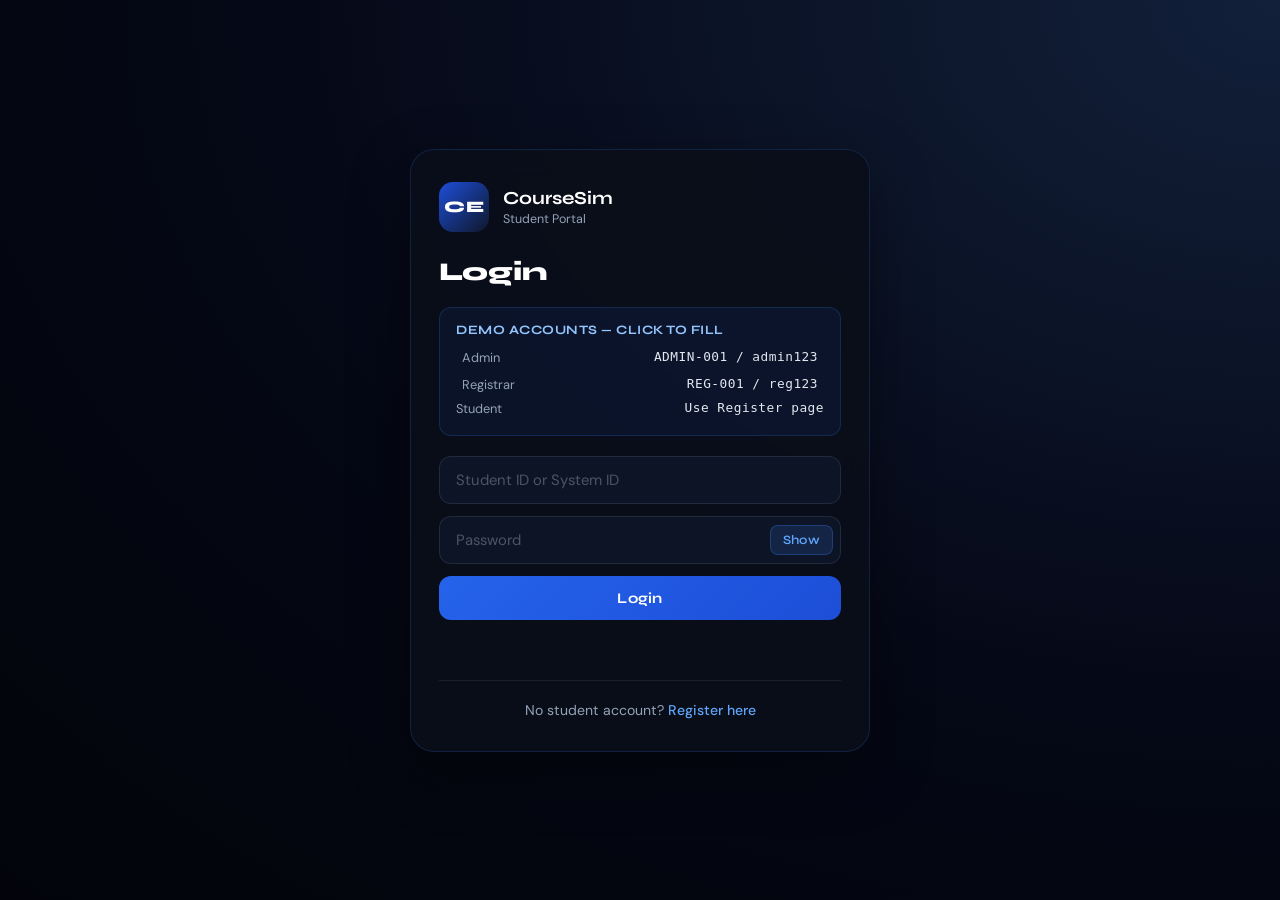
==== academic-history.html @ dddecc25 "pasted" ====
<!DOCTYPE html>
<html lang="en">
<head>
  <meta charset="UTF-8" />
  <meta name="viewport" content="width=device-width, initial-scale=1.0" />
  <title>CourseSim – Academic History</title>
  <link rel="stylesheet" href="style.css" />
  <style>
    .hist-section {
      background: var(--panel);
      border: 1px solid var(--border);
      border-radius: 18px;
      padding: 20px 24px;
      margin-bottom: 18px;
      backdrop-filter: blur(10px);
    }
    .hist-header {
      display: flex;
      align-items: center;
      justify-content: space-between;
      flex-wrap: wrap;
      gap: 10px;
      margin-bottom: 16px;
    }
    .hist-year {
      font-family: var(--font-head);
      font-size: 1.1rem;
      font-weight: 800;
      color: #e2e8f0;
      margin-right: 10px;
    }
    .hist-sem {
      font-size: 0.85rem;
      color: var(--muted);
    }
    .hist-summary { display: flex; gap: 10px; flex-wrap: wrap; }
    .hs-item {
      font-size: 0.78rem;
      font-family: var(--font-head);
      font-weight: 700;
      padding: 3px 10px;
      border-radius: 20px;
      letter-spacing: 0.3px;
    }
    .hs-pass { background: rgba(34,197,94,0.15);  color: #86efac; }
    .hs-fail { background: rgba(239,68,68,0.15);  color: #fca5a5; }
    .hs-pend { background: rgba(234,179,8,0.15);  color: #fde047; }

    .hist-table {
      width: 100%; border-collapse: collapse; font-size: 0.86rem;
    }
    .hist-table th {
      text-align: left; padding: 8px 12px;
      font-family: var(--font-head); font-size: 0.72rem;
      text-transform: uppercase; letter-spacing: 0.6px;
      color: var(--muted); border-bottom: 1px solid var(--border);
    }
    .hist-table td {
      padding: 10px 12px; color: #cbd5e1;
      border-bottom: 1px solid rgba(255,255,255,0.04);
    }
    .hist-table tr:last-child td { border-bottom: none; }
    .hist-table tr:hover td { background: rgba(255,255,255,0.02); }
    .ht-code  { font-family: var(--font-head); font-weight: 700; color: #e2e8f0; }
    .ht-grade { font-family: var(--font-head); font-weight: 700; color: #93c5fd; }

    .grade-status {
      display: inline-block; font-size: 0.72rem;
      font-family: var(--font-head); font-weight: 700;
      padding: 2px 9px; border-radius: 20px; letter-spacing: 0.3px;
    }
    .gs-passed  { background: rgba(34,197,94,0.18);  color: #86efac; }
    .gs-failed  { background: rgba(239,68,68,0.18);  color: #fca5a5; }
    .gs-pending { background: rgba(234,179,8,0.18);  color: #fde047; }
    .dropped-tag {
      font-size: 0.68rem; background: rgba(100,116,139,0.2);
      color: #94a3b8; padding: 1px 6px; border-radius: 4px; margin-left: 4px;
    }

    @media (max-width: 640px) {
      .hist-table th:nth-child(2), .hist-table td:nth-child(2) { display: none; }
    }
  </style>
</head>
<body>
  <div class="app">
    <aside class="sidebar">
      <div>
        <div class="brand">
          <div class="logo">CE</div>
          <div><h1>CourseSim</h1><p>Student Portal</p></div>
        </div>
        <nav class="nav">
          <a id="navLogout" href="index.html">Login</a>
          <a href="courses.html">Courses</a>
          <a href="my-enrollments.html">My Enrollments</a>
          <a href="my-requests.html">My Requests</a>
          <a class="active" href="academic-history.html">Academic History</a>
        </nav>
      </div>
      <div class="user-card">
        <div class="avatar" id="sidebarAvatar">?</div>
        <div>
          <h3 id="sidebarName">Student</h3>
          <p  id="sidebarId">ID</p>
          <span class="role-pill student" id="sidebarRole"></span>
        </div>
      </div>
    </aside>

    <main class="main">
      <header class="hero">
        <h2>Academic History</h2>
        <p>Your complete enrollment record grouped by school year and semester.</p>
      </header>
      <div id="acadHistory"></div>
    </main>
  </div>

  <script src="script.js"></script>
  <script>
    (function() {
      const user = getCurrentUser();
      if (!user || user.role !== "student") { window.location.href = "index.html"; return; }
      document.getElementById("sidebarRole").className = "role-pill student";
    })();
  </script>
</body>
</html>
---- style.css ----
/* =====================================================
   CourseSim – style.css  (Role-based edition)
   ===================================================== */

@import url('https://fonts.googleapis.com/css2?family=Syne:wght@400;600;700;800&family=DM+Sans:wght@300;400;500&display=swap');

* { margin: 0; padding: 0; box-sizing: border-box; }

:root {
  --bg:        #050816;
  --panel:     rgba(10, 15, 26, 0.92);
  --muted:     #94a3b8;
  --text:      #e5e7eb;
  --border:    rgba(59, 130, 246, 0.18);
  --blue:      #2563eb;
  --blue2:     #1d4ed8;
  --success:   #86efac;
  --font-head: 'Syne', sans-serif;
  --font-body: 'DM Sans', sans-serif;
}

body {
  min-height: 100vh;
  background: radial-gradient(ellipse at top right, #12203a 0%, var(--bg) 55%, #02040a 100%);
  color: var(--text);
  font-family: var(--font-body);
}

/* ── App Layout ─────────────────────────────────── */
.app { display: flex; min-height: 100vh; }

/* ── Sidebar ─────────────────────────────────────── */
.sidebar {
  width: 268px;
  background: rgba(7, 10, 20, 0.97);
  border-right: 1px solid var(--border);
  padding: 28px 20px;
  display: flex;
  flex-direction: column;
  justify-content: space-between;
  flex-shrink: 0;
}

.brand { display: flex; align-items: center; gap: 14px; }

.logo {
  width: 50px; height: 50px;
  border-radius: 14px;
  display: grid; place-items: center;
  background: linear-gradient(135deg, #1d4ed8, #0f172a);
  color: white;
  font-family: var(--font-head);
  font-weight: 800; font-size: 1rem; letter-spacing: 0.5px;
  flex-shrink: 0;
}

.brand h1 { font-family: var(--font-head); font-size: 1.15rem; font-weight: 700; color: #fff; }
.brand p  { font-size: 0.78rem; color: var(--muted); margin-top: 2px; }

.nav { margin-top: 38px; display: grid; gap: 6px; }

.nav a {
  text-decoration: none; color: #94a3b8; background: transparent;
  padding: 12px 16px; border-radius: 12px; font-size: 0.92rem; font-weight: 500;
  transition: all 0.22s ease; border: 1px solid transparent;
}

.nav a.active, .nav a:hover {
  background: linear-gradient(135deg, rgba(37,99,235,0.35), rgba(15,23,42,0.9));
  color: #e0eaff; border-color: rgba(59,130,246,0.25); transform: translateX(3px);
}

.user-card {
  display: flex; align-items: center; gap: 12px;
  background: rgba(255,255,255,0.04);
  padding: 14px; border-radius: 16px; border: 1px solid var(--border);
}

.avatar {
  width: 42px; height: 42px; border-radius: 11px;
  background: linear-gradient(135deg, #6366f1, #2563eb);
  display: grid; place-items: center;
  font-family: var(--font-head); font-weight: 700; font-size: 0.85rem;
  color: #fff; flex-shrink: 0; letter-spacing: 0.5px;
}

.user-card h3 {
  font-size: 0.9rem; font-weight: 600; color: #e2e8f0;
  white-space: nowrap; overflow: hidden; text-overflow: ellipsis; max-width: 150px;
}
.user-card p  { font-size: 0.75rem; color: var(--muted); margin-top: 2px; }

.role-pill {
  display: inline-block;
  font-size: 0.68rem; font-family: var(--font-head); font-weight: 700;
  padding: 2px 8px; border-radius: 20px; letter-spacing: 0.5px;
  margin-top: 4px; text-transform: uppercase;
}
.role-pill.admin      { background: rgba(139,92,246,0.2); color: #c4b5fd; border: 1px solid rgba(139,92,246,0.3); }
.role-pill.registrar  { background: rgba(20,184,166,0.2); color: #5eead4; border: 1px solid rgba(20,184,166,0.3); }
.role-pill.student    { background: rgba(37,99,235,0.2);  color: #93c5fd; border: 1px solid rgba(37,99,235,0.3); }

/* ── Main ─────────────────────────────────────────── */
.main { flex: 1; padding: 36px 32px; overflow-y: auto; }

.hero { margin-bottom: 28px; }
.hero h2 { font-family: var(--font-head); font-size: 2rem; font-weight: 800; color: #fff; margin-bottom: 6px; }
.hero p  { color: var(--muted); font-size: 0.95rem; }

/* ── Stats ───────────────────────────────────────── */
.stats {
  display: grid; grid-template-columns: repeat(4, 1fr);
  gap: 16px; margin-bottom: 28px;
}

.card {
  background: var(--panel); border: 1px solid var(--border);
  border-radius: 18px; padding: 20px;
  box-shadow: 0 8px 32px rgba(0,0,0,0.3); backdrop-filter: blur(10px);
}
.card h3 { font-family: var(--font-head); font-size: 2rem; font-weight: 800; color: #60a5fa; line-height: 1; }
.card p  { color: var(--muted); font-size: 0.82rem; margin-top: 6px; }

/* ── Panels ──────────────────────────────────────── */
.panels { display: grid; grid-template-columns: 1fr 1fr; gap: 18px; }

.panel {
  background: var(--panel); border: 1px solid var(--border);
  border-radius: 20px; padding: 24px;
  box-shadow: 0 10px 40px rgba(0,0,0,0.25); backdrop-filter: blur(10px);
}
.panel h3 {
  font-family: var(--font-head); font-size: 1rem; font-weight: 700;
  color: #e2e8f0; margin-bottom: 18px; text-transform: uppercase; letter-spacing: 0.8px;
}

.panel-full { grid-column: 1 / -1; }

/* ── Inputs & Buttons ────────────────────────────── */
.password-wrapper { position: relative; width: 100%; margin-bottom: 12px; }
.password-wrapper input { margin-bottom: 0; padding-right: 70px; }

.toggle-password {
  position: absolute; right: 8px; top: 50%; transform: translateY(-50%);
  width: auto; padding: 6px 12px; margin: 0; font-size: 0.8rem; font-weight: 600;
  background: rgba(59,130,246,0.15); border: 1px solid rgba(59,130,246,0.3);
  color: #60a5fa; cursor: pointer; border-radius: 8px; transition: all 0.2s ease;
}
.toggle-password:hover { background: rgba(59,130,246,0.25); box-shadow: 0 2px 8px rgba(37,99,235,0.2); }

input {
  width: 100%; padding: 13px 16px;
  border: 1px solid rgba(148,163,184,0.15);
  border-radius: 12px; outline: none;
  font-size: 0.93rem; font-family: var(--font-body);
  background: rgba(15,23,42,0.85); color: #e2e8f0;
  margin-bottom: 12px; transition: border-color 0.2s;
}
input::placeholder { color: #4b5563; }
input:focus { border-color: rgba(59,130,246,0.45); }

button {
  width: 100%; padding: 13px; border: none; border-radius: 12px; outline: none;
  font-size: 0.92rem; font-family: var(--font-head); font-weight: 700; letter-spacing: 0.3px;
  background: linear-gradient(135deg, var(--blue), var(--blue2));
  color: white; cursor: pointer; transition: all 0.2s ease; margin-bottom: 10px;
}
button:hover:not(:disabled):not(.toggle-password) {
  transform: translateY(-2px); box-shadow: 0 6px 20px rgba(37,99,235,0.35);
}
button:disabled { opacity: 0.4; cursor: not-allowed; }
button.alt { background: linear-gradient(135deg, #0f766e, #115e59); }
button.alt:hover:not(:disabled) { box-shadow: 0 6px 20px rgba(15,118,110,0.35); }
button.approve-btn { background: linear-gradient(135deg, #15803d, #166534); margin-bottom: 0; }
button.approve-btn:hover { box-shadow: 0 6px 20px rgba(21,128,61,0.35); }
button.reject-btn  { background: linear-gradient(135deg, #b91c1c, #991b1b); margin-bottom: 0; }
button.reject-btn:hover  { box-shadow: 0 6px 20px rgba(185,28,28,0.35); }
button.remove-btn  { background: linear-gradient(135deg, #b91c1c, #991b1b); }

/* ── Messages ────────────────────────────────────── */
#message, #authMessage {
  margin-top: 8px; min-height: 22px;
  font-size: 0.9rem; color: #bfdbfe; transition: color 0.2s;
}

/* ── Course & Student Lists ──────────────────────── */
#courseList, #studentList, #myEnrollList, #allEnrollList,
#requestList, #historyList, #myRequestList, #adminCourseList {
  list-style: none; display: grid; gap: 10px;
}

.course-item, .student-item, .request-item {
  padding: 14px 16px; border-radius: 14px;
  background: rgba(255,255,255,0.03);
  border: 1px solid rgba(255,255,255,0.05);
  border-left: 3px solid #3b82f6;
  transition: background 0.2s;
}
.course-item:hover, .student-item:hover, .request-item:hover {
  background: rgba(255,255,255,0.055);
}

.course-title, .student-title { font-family: var(--font-head); font-weight: 600; font-size: 0.92rem; color: #e2e8f0; margin-bottom: 4px; }
.course-meta, .student-meta, .req-course, .req-time  { font-size: 0.82rem; color: var(--muted); margin-bottom: 4px; }
.req-course { color: #cbd5e1; font-size: 0.88rem; }

.request-header { display: flex; align-items: center; gap: 8px; margin-bottom: 6px; flex-wrap: wrap; }
.req-name { font-family: var(--font-head); font-weight: 600; color: #e2e8f0; }
.req-id   { font-size: 0.75rem; color: var(--muted); }

.req-actions { display: flex; gap: 8px; margin-top: 10px; }
.req-actions button { width: auto; flex: 1; padding: 9px 14px; font-size: 0.83rem; }

/* ── Badges ──────────────────────────────────────── */
.badge-full, .badge-enrolled, .badge-pending,
.req-badge, .enroll-badge, .drop-badge,
.approved-badge, .rejected-badge, .pending-badge {
  display: inline-block; font-size: 0.68rem;
  font-family: var(--font-head); font-weight: 700;
  padding: 2px 7px; border-radius: 6px; letter-spacing: 0.5px;
}
.badge-full      { background: rgba(239,68,68,0.2);   color: #fca5a5; }
.badge-enrolled  { background: rgba(34,197,94,0.2);   color: #86efac; }
.badge-pending   { background: rgba(234,179,8,0.2);   color: #fde047; }
.enroll-badge    { background: rgba(37,99,235,0.2);   color: #93c5fd; }
.drop-badge      { background: rgba(239,68,68,0.15);  color: #fca5a5; }
.approved-badge  { background: rgba(34,197,94,0.2);   color: #86efac; }
.rejected-badge  { background: rgba(239,68,68,0.2);   color: #fca5a5; }
.pending-badge   { background: rgba(234,179,8,0.2);   color: #fde047; }

.action-row { display: flex; gap: 8px; }
.action-row button { width: 50%; padding: 9px; font-size: 0.83rem; margin-bottom: 0; }

.empty-state { text-align: center; color: var(--muted); font-size: 0.9rem; padding: 24px 0; }

/* ── Auth Pages ──────────────────────────────────── */
.login-page { display: grid; place-items: center; min-height: 100vh; }
.auth-wrap  { width: min(460px, 92vw); padding: 24px 0; }

.auth-card {
  background: var(--panel); border: 1px solid var(--border);
  border-radius: 24px; padding: 32px 28px;
  box-shadow: 0 20px 60px rgba(0,0,0,0.4); backdrop-filter: blur(16px);
}
.auth-card .brand { margin-bottom: 24px; }
.auth-card h2 { font-family: var(--font-head); font-size: 1.6rem; font-weight: 800; margin-bottom: 20px; color: #fff; }
.auth-card hr { border: none; border-top: 1px solid rgba(148,163,184,0.12); margin: 20px 0; }

/* Demo credentials box */
.demo-box {
  background: rgba(37,99,235,0.08); border: 1px solid rgba(59,130,246,0.2);
  border-radius: 12px; padding: 14px 16px; margin-bottom: 20px;
}
.demo-box h4 { font-family: var(--font-head); font-size: 0.8rem; color: #93c5fd; margin-bottom: 8px; text-transform: uppercase; letter-spacing: 0.5px; }
.demo-row { display: flex; justify-content: space-between; font-size: 0.8rem; margin-bottom: 4px; }
.demo-row span:first-child { color: var(--muted); }
.demo-row span:last-child  { color: #e2e8f0; font-family: monospace; letter-spacing: 0.5px; }
.demo-row.clickable { cursor: pointer; border-radius: 6px; padding: 3px 6px; transition: background 0.15s; }
.demo-row.clickable:hover { background: rgba(59,130,246,0.15); }

.small { font-size: 0.88rem; color: var(--muted); text-align: center; }
.small a { color: #60a5fa; text-decoration: none; font-weight: 500; }
.small a:hover { text-decoration: underline; }

.id-display {
  display: none; background: rgba(37,99,235,0.12);
  border: 1px solid rgba(59,130,246,0.35); border-radius: 12px;
  padding: 14px 16px; margin-bottom: 14px;
  font-family: var(--font-head); font-weight: 700; font-size: 1.05rem;
  color: #93c5fd; text-align: center; letter-spacing: 1px;
}
.id-hint { font-size: 0.8rem; color: var(--muted); text-align: center; margin-top: -8px; margin-bottom: 14px; }

/* ── Admin page specifics ───────────────────────── */
.form-grid { display: grid; grid-template-columns: 1fr 1fr; gap: 0 12px; }
.form-grid input { margin-bottom: 12px; }
.form-grid .full { grid-column: 1 / -1; }

/* ── Responsive ──────────────────────────────────── */
@media (max-width: 980px) {
  .app { flex-direction: column; }
  .sidebar { width: 100%; flex-direction: row; flex-wrap: wrap; gap: 16px; padding: 16px; }
  .nav { margin-top: 0; grid-template-columns: repeat(4, 1fr); gap: 8px; width: 100%; }
  .stats { grid-template-columns: repeat(2, 1fr); }
  .panels { grid-template-columns: 1fr; }
  .main { padding: 20px 16px; }
}
@media (max-width: 540px) {
  .stats { grid-template-columns: 1fr 1fr; }
  .nav   { grid-template-columns: repeat(2, 1fr); }
}

/* ── Grade status (shared) ───────────────────────── */
.grade-status {
  display: inline-block; font-size: 0.72rem;
  font-family: var(--font-head); font-weight: 700;
  padding: 2px 9px; border-radius: 20px; letter-spacing: 0.3px;
}
.gs-passed  { background: rgba(34,197,94,0.18);  color: #86efac; }
.gs-failed  { background: rgba(239,68,68,0.18);  color: #fca5a5; }
.gs-pending { background: rgba(234,179,8,0.18);  color: #fde047; }
.dropped-tag {
  font-size: 0.68rem; background: rgba(100,116,139,0.2);
  color: #94a3b8; padding: 1px 6px; border-radius: 4px; margin-left: 4px;
}

/* ── User management (admin) ─────────────────────── */
.user-item-header { display: flex; align-items: center; gap: 12px; }
.user-avatar-sm {
  width: 36px; height: 36px; border-radius: 9px; flex-shrink: 0;
  background: linear-gradient(135deg, #6366f1, #2563eb);
  display: grid; place-items: center;
  font-family: var(--font-head); font-weight: 700; font-size: 0.78rem; color: #fff;
}
.user-info { flex: 1; min-width: 0; }
.user-remove-btn { width: auto; padding: 7px 14px; font-size: 0.78rem; margin-bottom: 0; flex-shrink: 0; }
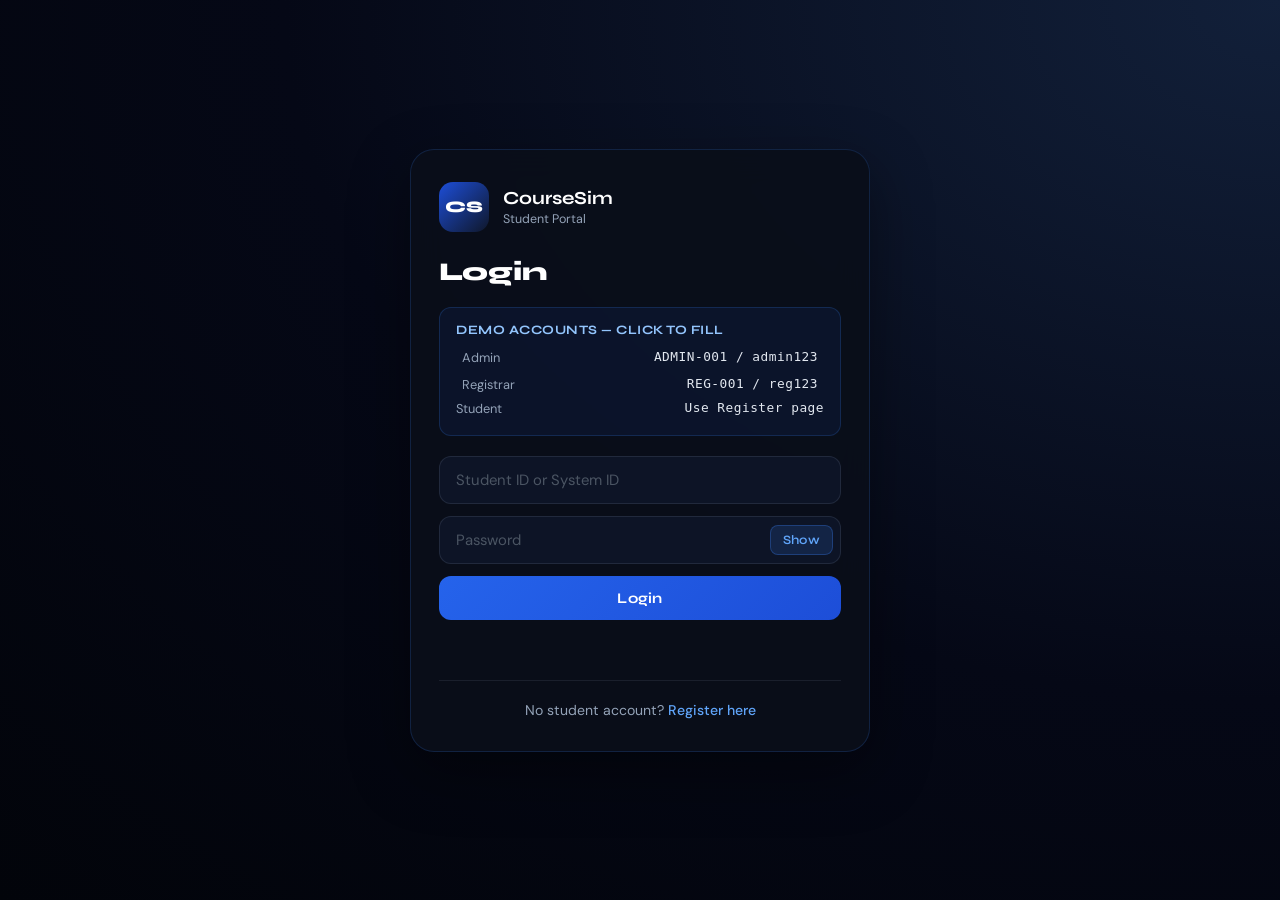
==== commit 39c3627c: "Copy paste kay arnold nga code" ====
--- a/academic-history.html
+++ b/academic-history.html
@@ -87,7 +87,7 @@
     <aside class="sidebar">
       <div>
         <div class="brand">
-          <div class="logo">CE</div>
+          <div class="logo">CS</div>
           <div><h1>CourseSim</h1><p>Student Portal</p></div>
         </div>
         <nav class="nav">
